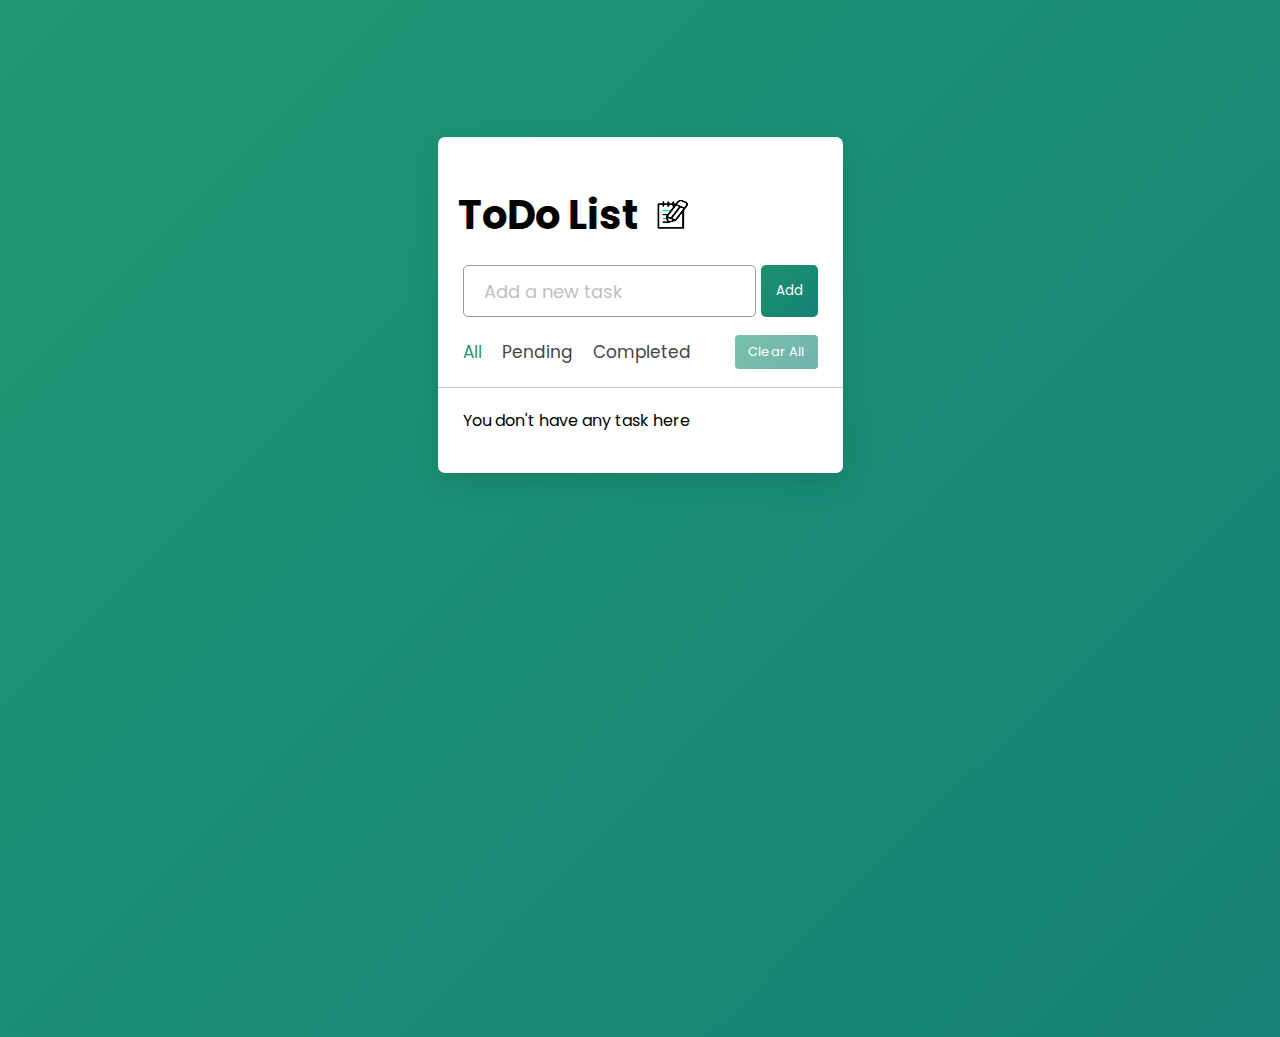
==== task2/index.html @ 583433d4 "task2" ====
<!DOCTYPE html>
<html lang="en">
<head>
    <meta charset="UTF-8">
    <meta name="viewport" content="width=device-width, initial-scale=1.0">
    <link href="https://fonts.googleapis.com/css2?family=Agbalumo&family=IBM+Plex+Serif:wght@600&family=Island+Moments&family=Nanum+Myeongjo&family=Roboto+Slab:wght@300&display=swap" rel="stylesheet">
    <link rel="stylesheet" href="./style.css">
    <link rel="stylesheet" href="https://unicons.iconscout.com/release/v4.0.0/css/line.css">
    <title>ToDo List</title>
</head>
<body>
    <div class="wrapper">
        <div class="heading">
            <h1>ToDo List</h1>
            <img class="img-gif" src="./Animation - 1699877711308.gif" alt="icon" class="theme-icon">
        </div>
        <div class="task-input">
          <input type="text" placeholder="Add a new task">
          <button class="add">Add</button>
        </div>
        <div class="controls">
          <div class="filters">
            <span class="active" id="all">All</span>
            <span id="pending">Pending</span>
            <span id="completed">Completed</span>
          </div>
          <button class="clear-btn">Clear All</button>
        </div>
        <ul class="task-box"></ul>
      </div>
      <script src="./index.js"></script>
</body>
</html>
---- task2/style.css ----
@import url('https://fonts.googleapis.com/css2?family=Poppins:wght@400;500;600;700&display=swap');
*{
  margin: 0;
  padding: 0;
  box-sizing: border-box;
  font-family: 'Poppins', sans-serif;
}
body{
  width: 100%;
  height: 100vh;
  overflow: hidden;
  background: linear-gradient(135deg, rgb(30, 153, 114), #168178);
}
.heading{
  font-size: 20px;
  font-weight: 200;
  color: Black; 
  text-align: center;
  margin: 20px;
  display: flex;
}
.img-gif{
    width: 80px;
    height: 60px;
}
::selection{
  color: #fff;
  background: rgb(30, 153, 114);
}
.wrapper{
  max-width: 405px;
  padding: 28px 0 30px;
  margin: 137px auto;
  background: #fff;
  border-radius: 7px;
  box-shadow: 0 10px 30px rgba(0,0,0,0.1);
}
.task-input{
  height: 52px;
  padding: 0 25px;
  position: relative;
  display: flex;
}
.task-input img{
  top: 50%;
  position: absolute;
  transform: translate(17px, -50%);
}
.add{
    width: 70px;
    margin-left: 5px;
    border: none;
    border-radius: 5px;
    color: white;
    background: linear-gradient(135deg, rgb(28, 145, 108) 0%, #168178 100%);
}
.add:hover{
    background: linear-gradient(135deg, rgb(19, 110, 82) 0%, #0e524d 100%);
}
.task-input input{
  height: 100%;
  width: 100%;
  outline: none;
  font-size: 18px;
  border-radius: 5px;
  padding: 0 20px 0 20px;
  border: 1px solid #999;
}
.task-input input:focus,
.task-input input.active{
  padding-left: 20px;
  border: 2px solid rgb(30, 153, 114);
}
.task-input input::placeholder{
  color: #bfbfbf;
}
.controls, li{
  display: flex;
  align-items: center;
  justify-content: space-between;
}
.controls{
  padding: 18px 25px;
  border-bottom: 1px solid #ccc;
}
.filters span{
  margin: 0 8px;
  font-size: 17px;
  color: #444444;
  cursor: pointer;
}
.filters span:first-child{
  margin-left: 0;
}
.filters span.active{
  color: rgb(30, 153, 114);
}
.controls .clear-btn{
  border: none;
  opacity: 0.6;
  outline: none;
  color: #fff;
  cursor: pointer;
  font-size: 13px;
  padding: 7px 13px;
  border-radius: 4px;
  letter-spacing: 0.3px;
  pointer-events: none;
  transition: transform 0.25s ease;
  background: linear-gradient(135deg, rgb(30, 153, 114) 0%, #168178 100%);
}
.clear-btn.active{
  opacity: 0.9;
  pointer-events: auto;
}
.clear-btn.active:hover{
    background: linear-gradient(135deg, rgb(19, 110, 82) 0%, #0e524d 100%);
}
.clear-btn:active{
  transform: scale(0.93);
}
.task-box{
  margin-top: 20px;
  margin-right: 5px;
  padding: 0 20px 10px 25px;
}
.task-box.overflow{
  overflow-y: auto;
  max-height: 300px;
}
.task-box::-webkit-scrollbar{
  width: 5px;
}
.task-box::-webkit-scrollbar-track{
  background: #f1f1f1;
  border-radius: 25px;
}
.task-box::-webkit-scrollbar-thumb{
  background: #e6e6e6;
  border-radius: 25px;
}
.task-box .task{
  list-style: none;
  font-size: 17px;
  margin-bottom: 18px;
  padding-bottom: 16px;
  align-items: flex-start;
  border-bottom: 1px solid #ccc;
}
.task-box .task:last-child{
  margin-bottom: 0;
  border-bottom: 0;
  padding-bottom: 0;
}
.task-box .task label{
  display: flex;
  align-items: flex-start;
}
.task label input{
  margin-top: 7px;
  
}
.task label p{
  margin-left: 12px;
  word-wrap: break-word;
}
.task label p.checked{
  text-decoration: line-through;
}
.task-box .settings{
  position: relative;
}
.settings :where(i, li){
  cursor: pointer;
}
.settings .task-menu{
  z-index: 10;
  right: -5px;
  bottom: -65px;
  padding: 5px 0;
  background: #fff;
  position: absolute;
  border-radius: 4px;
  transform: scale(0);
  transform-origin: top right;
  box-shadow: 0 0 6px rgba(0,0,0,0.15);
  transition: transform 0.2s ease;
}
.task-box .task:last-child .task-menu{
  bottom: 0;
  transform-origin: bottom right;
}
.task-box .task:first-child .task-menu{
  bottom: -65px;
  transform-origin: top right;
}
.task-menu.show{
  transform: scale(1);
}
.task-menu li{
  height: 25px;
  font-size: 16px;
  margin-bottom: 2px;
  padding: 17px 15px;
  cursor: pointer;
  justify-content: flex-start;
}
.task-menu li:last-child{
  margin-bottom: 0;
}
.settings li:hover{
  background: #f5f5f5;
}
.settings li i{
  padding-right: 8px;
}
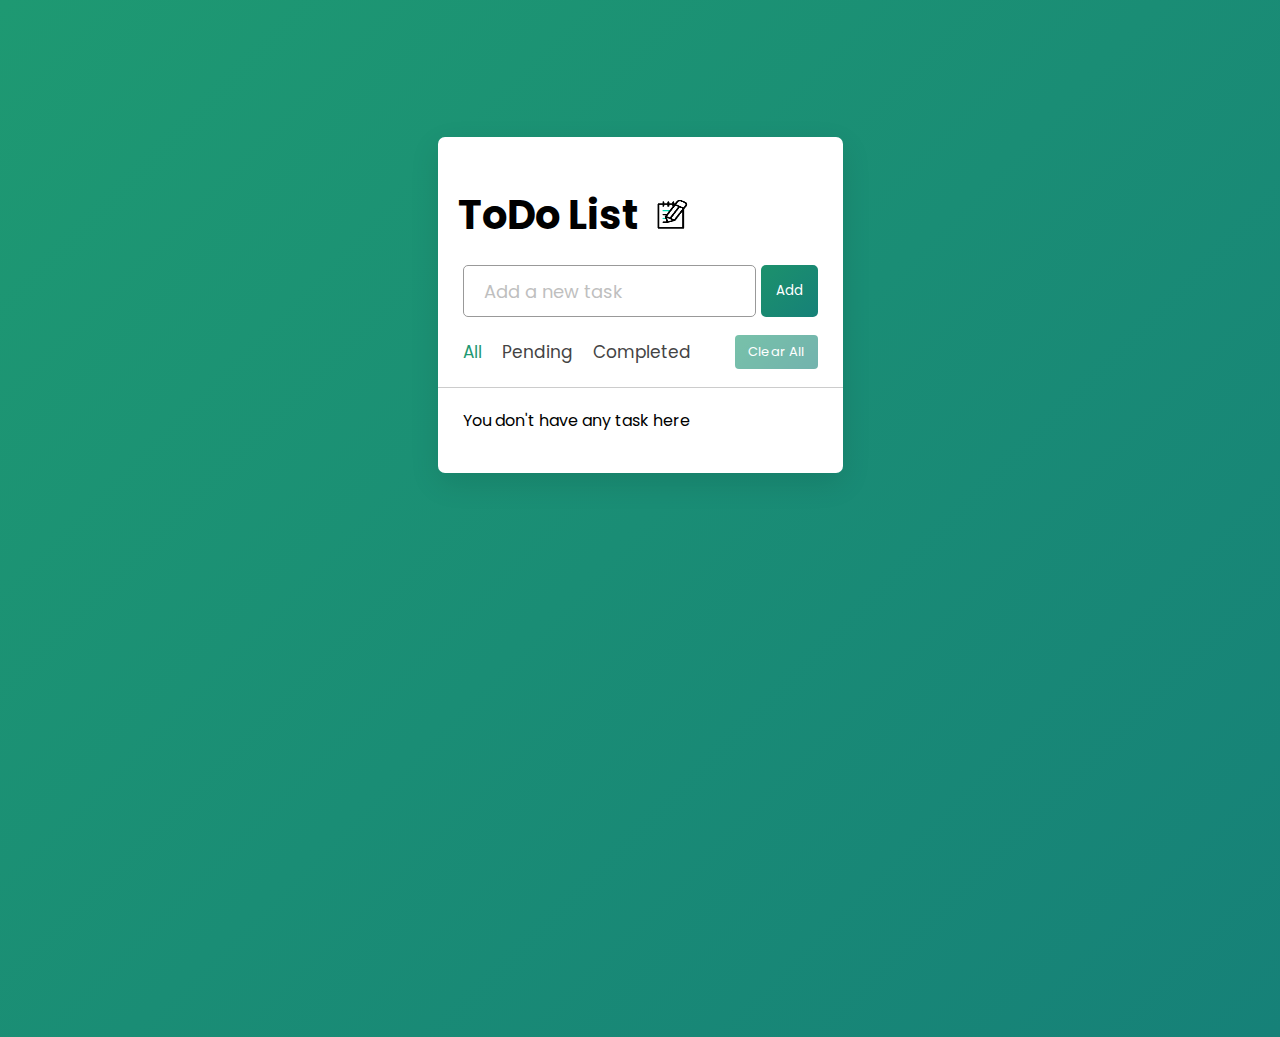
==== commit a3082852: "Update index.html" ====
--- a/task2/index.html
+++ b/task2/index.html
@@ -28,6 +28,7 @@
         </div>
         <ul class="task-box"></ul>
       </div>
-      <script src="./index.js"></script>
+    </div>
+    <script src="./index.js"></script>
 </body>
 </html>